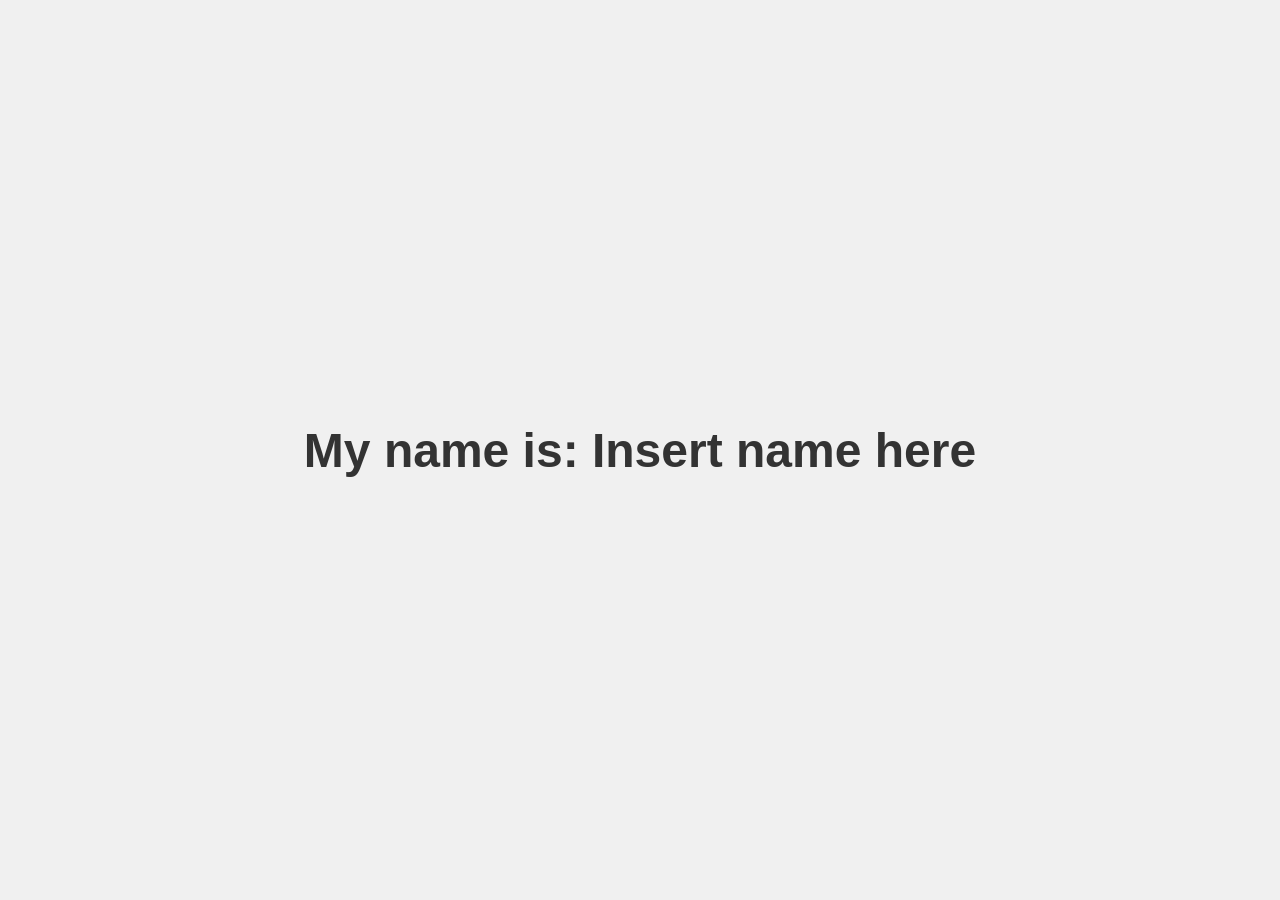
==== index.html @ 96b48de3 "my new basic website" ====
<!DOCTYPE html>
<html lang="en">
<head>
    <meta charset="UTF-8">
    <meta name="viewport" content="width=device-width, initial-scale=1.0">
    <title>Centered Name</title>
    <style>
        body {
            display: flex;
            justify-content: center;
            align-items: center;
            height: 100vh;
            margin: 0;
            font-family: Arial, sans-serif;
            background-color: #f0f0f0;
        }
        h1 {
            font-size: 3rem;
            color: #333;
        }
    </style>
</head>
<body>
    <h1>My name is: Insert name here</h1>
</body>
</html>
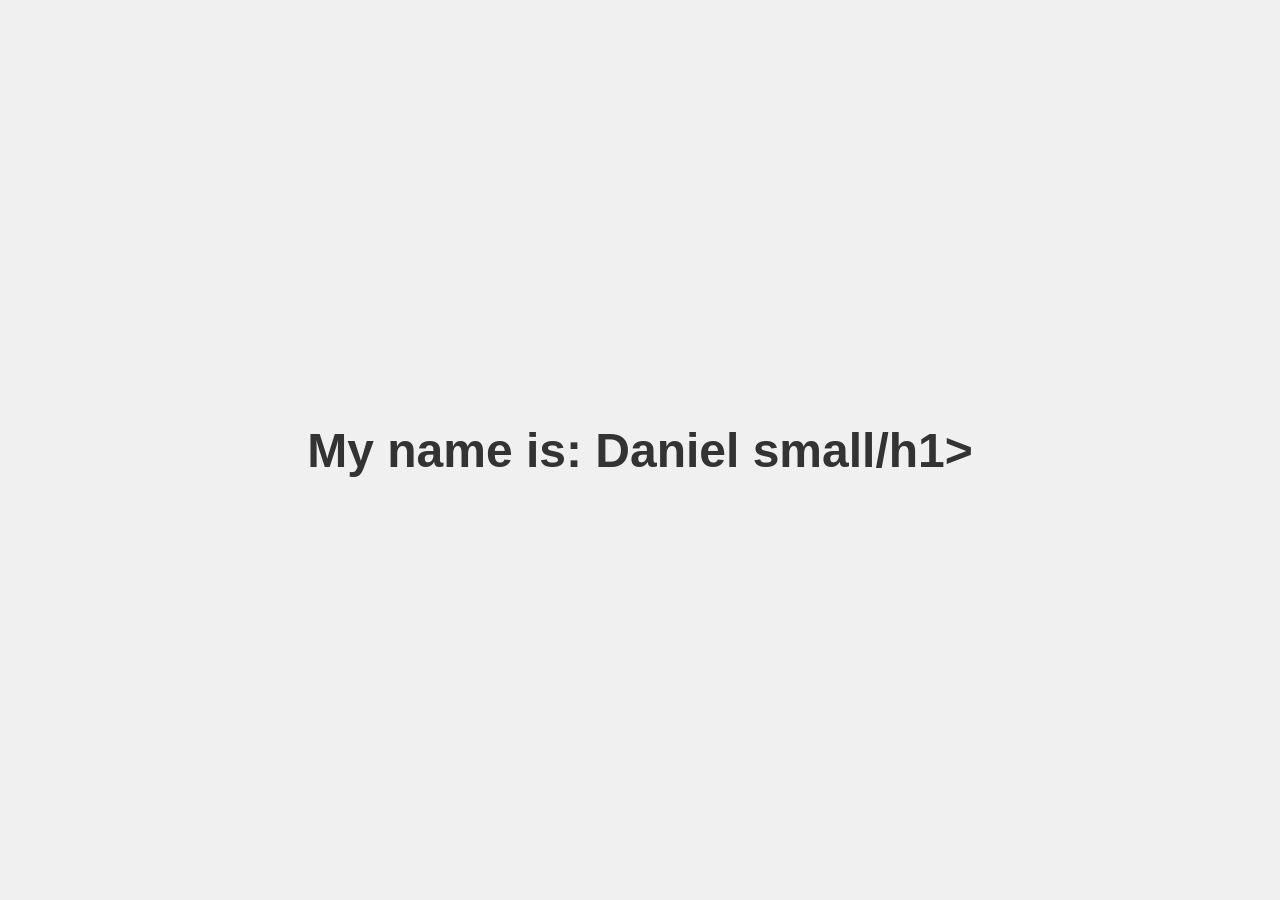
==== commit ffdcc499: "adding my name" ====
--- a/index.html
+++ b/index.html
@@ -21,6 +21,6 @@
     </style>
 </head>
 <body>
-    <h1>My name is: Insert name here</h1>
+    <h1>My name is: Daniel small/h1>
 </body>
 </html>
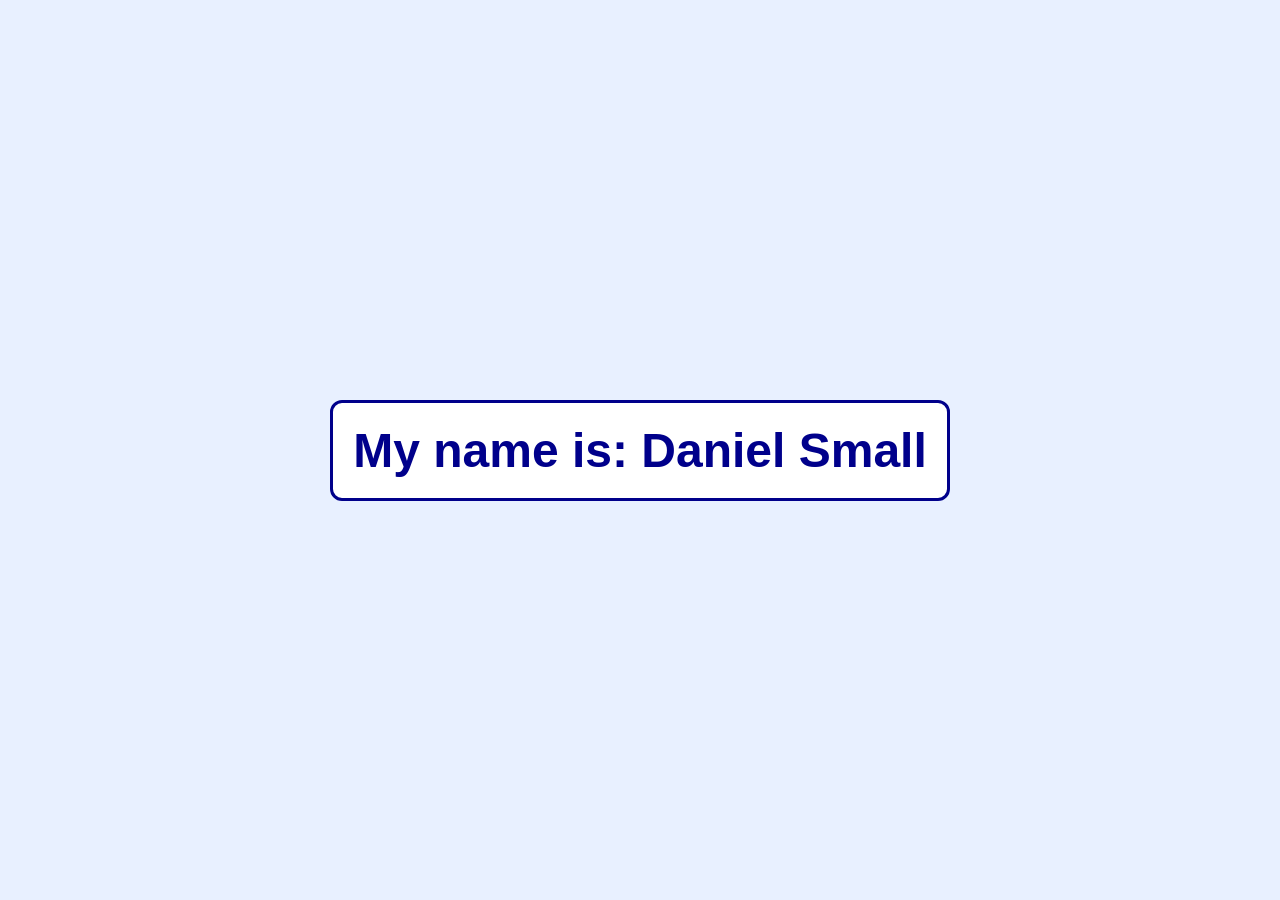
==== commit 58f38089: "changes" ====
--- a/index.html
+++ b/index.html
@@ -3,7 +3,8 @@
 <head>
     <meta charset="UTF-8">
     <meta name="viewport" content="width=device-width, initial-scale=1.0">
-    <title>Centered Name</title>
+    <title>Daniel Small Portfolio</title>
+
     <style>
         body {
             display: flex;
@@ -12,15 +13,21 @@
             height: 100vh;
             margin: 0;
             font-family: Arial, sans-serif;
-            background-color: #f0f0f0;
+            background-color: #e8f0ff;
         }
+
         h1 {
             font-size: 3rem;
-            color: #333;
+            color: darkblue;
+            border: 3px solid darkblue;
+            padding: 20px;
+            border-radius: 12px;
+            background-color: white;
         }
     </style>
 </head>
+
 <body>
-    <h1>My name is: Daniel small/h1>
+    <h1>My name is: Daniel Small</h1>
 </body>
 </html>
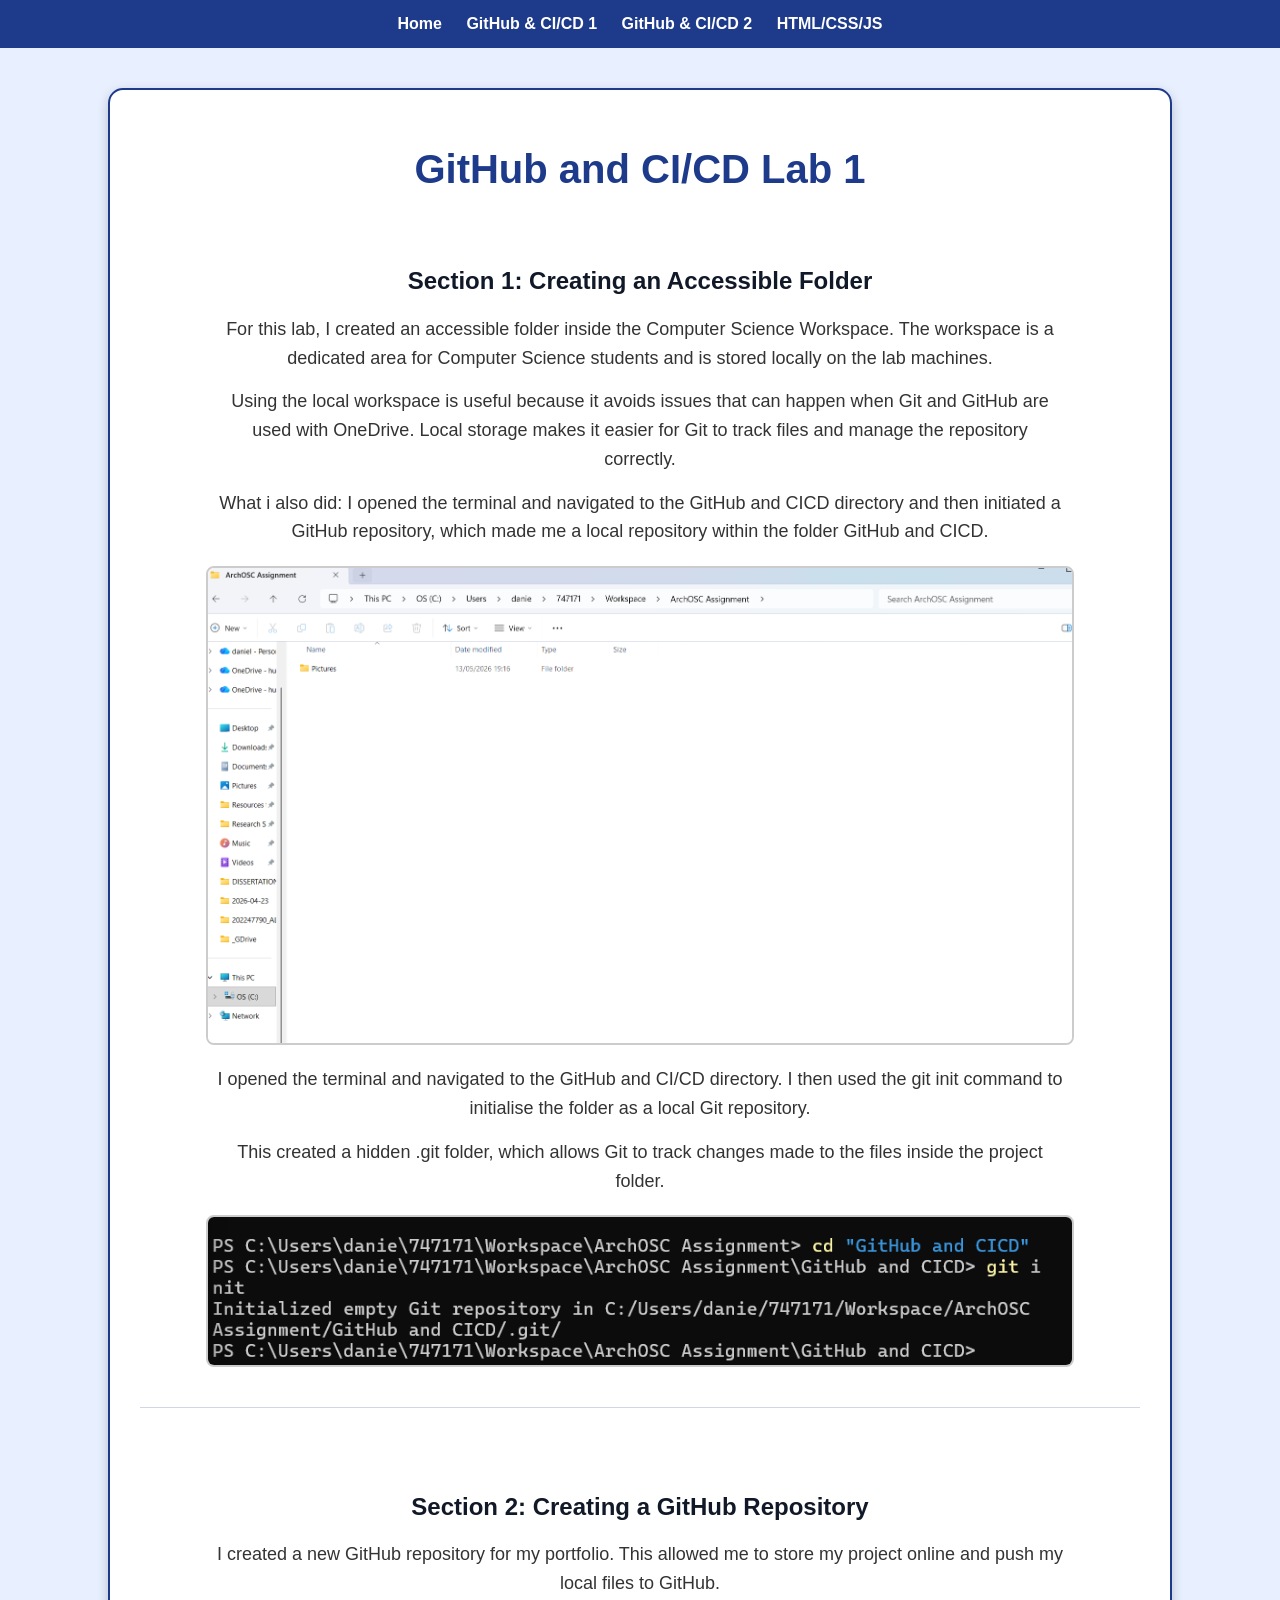
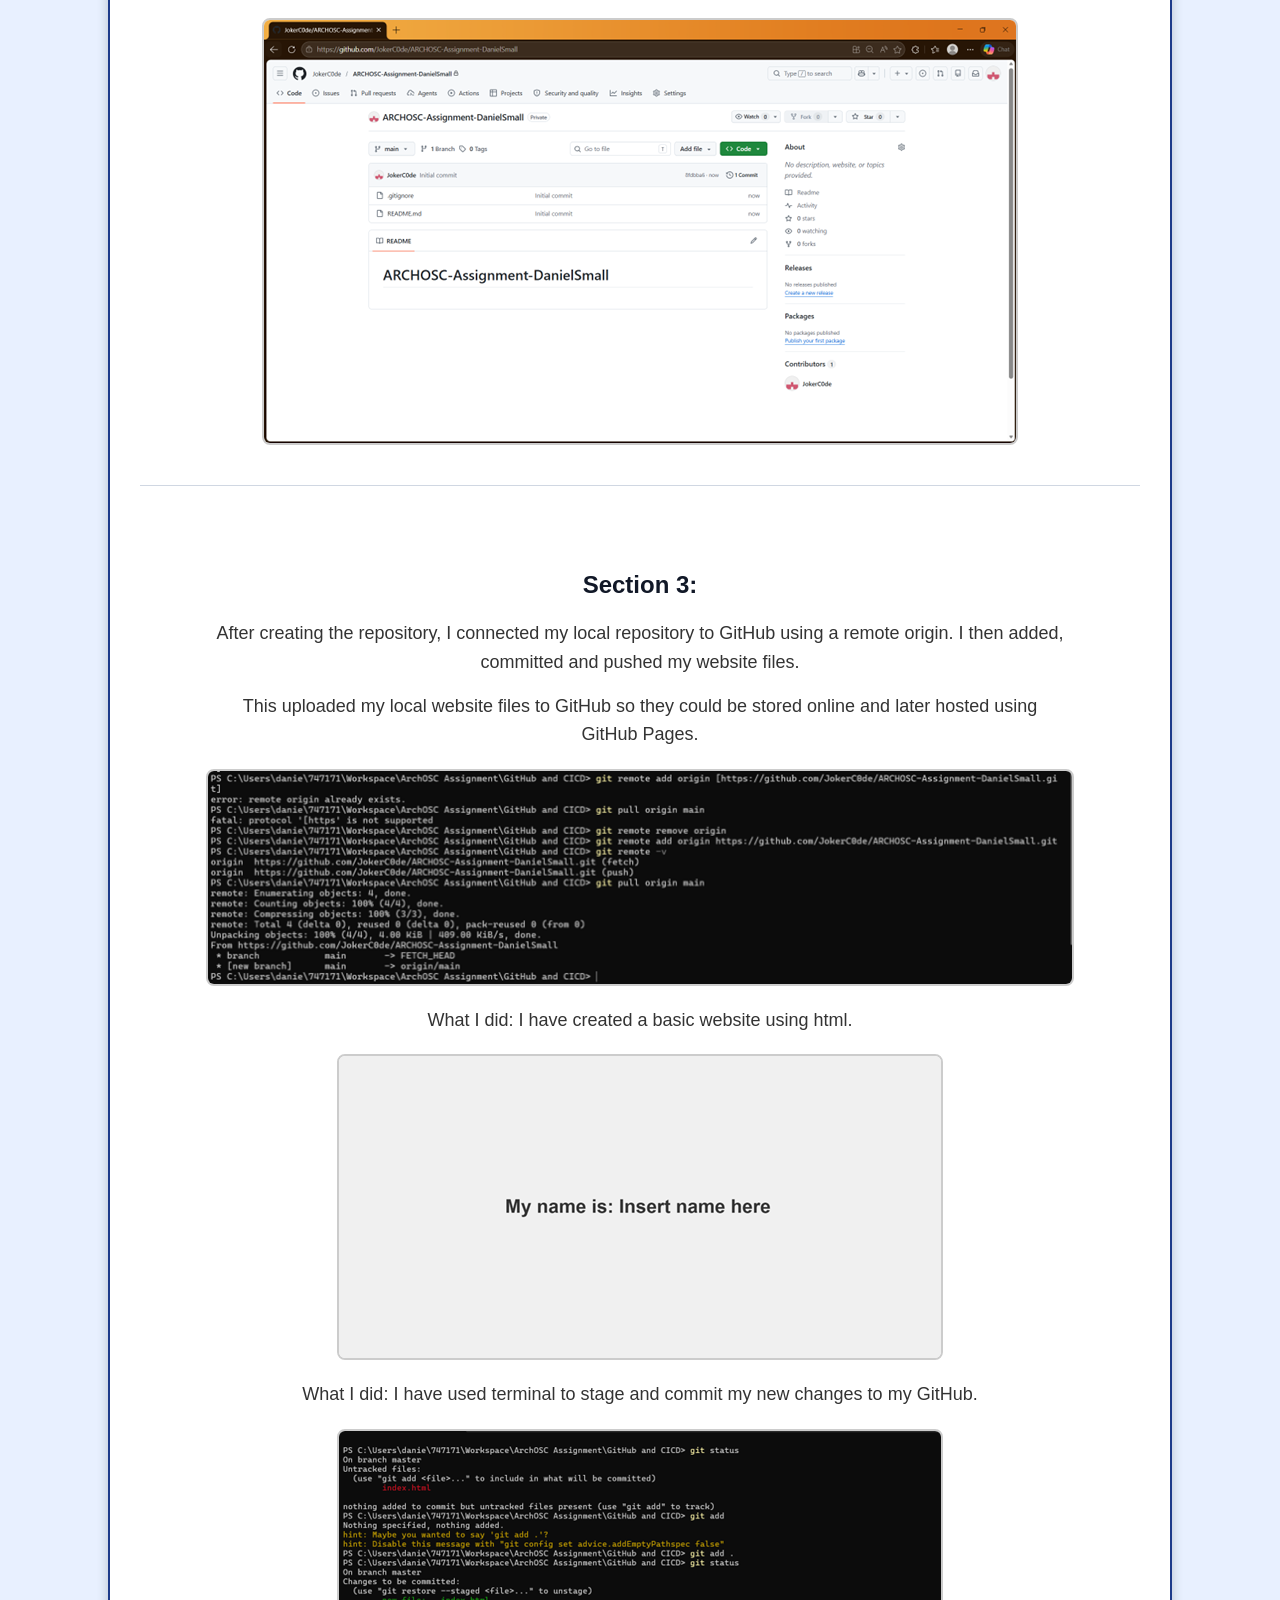
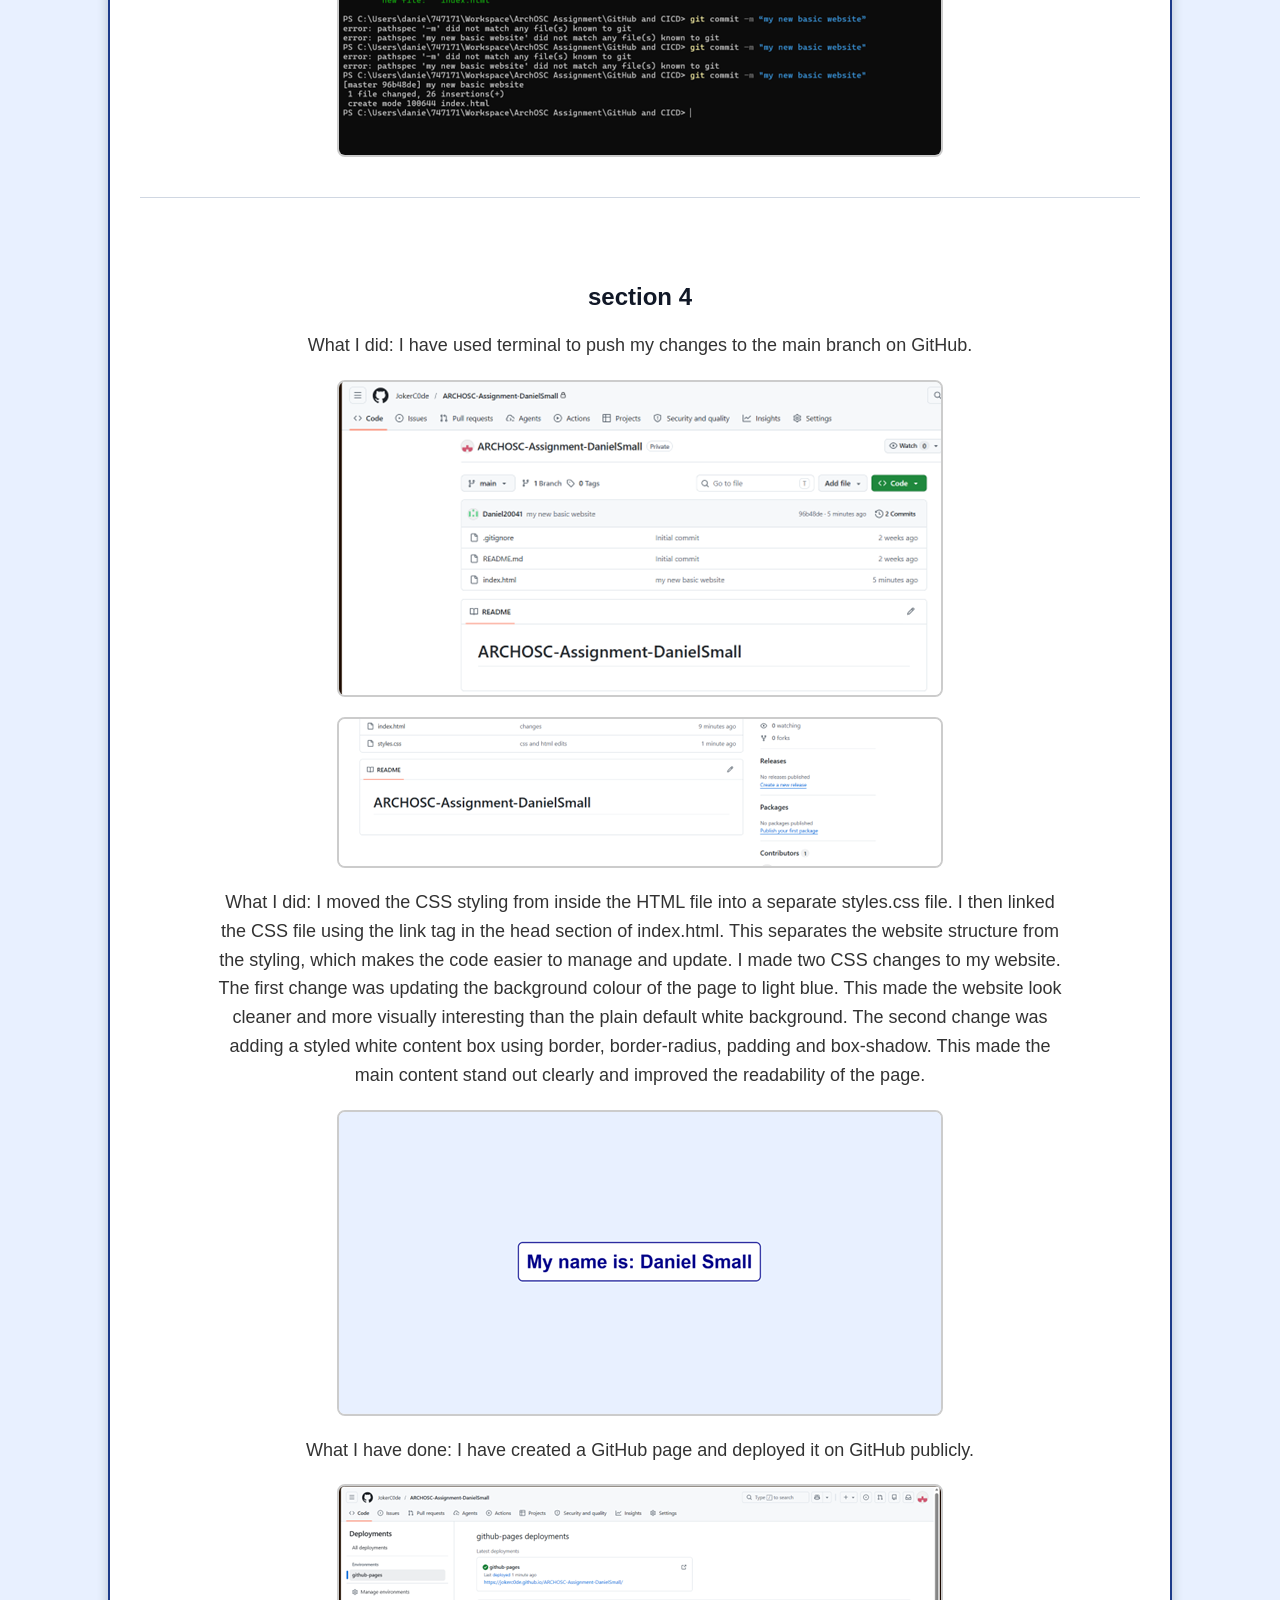
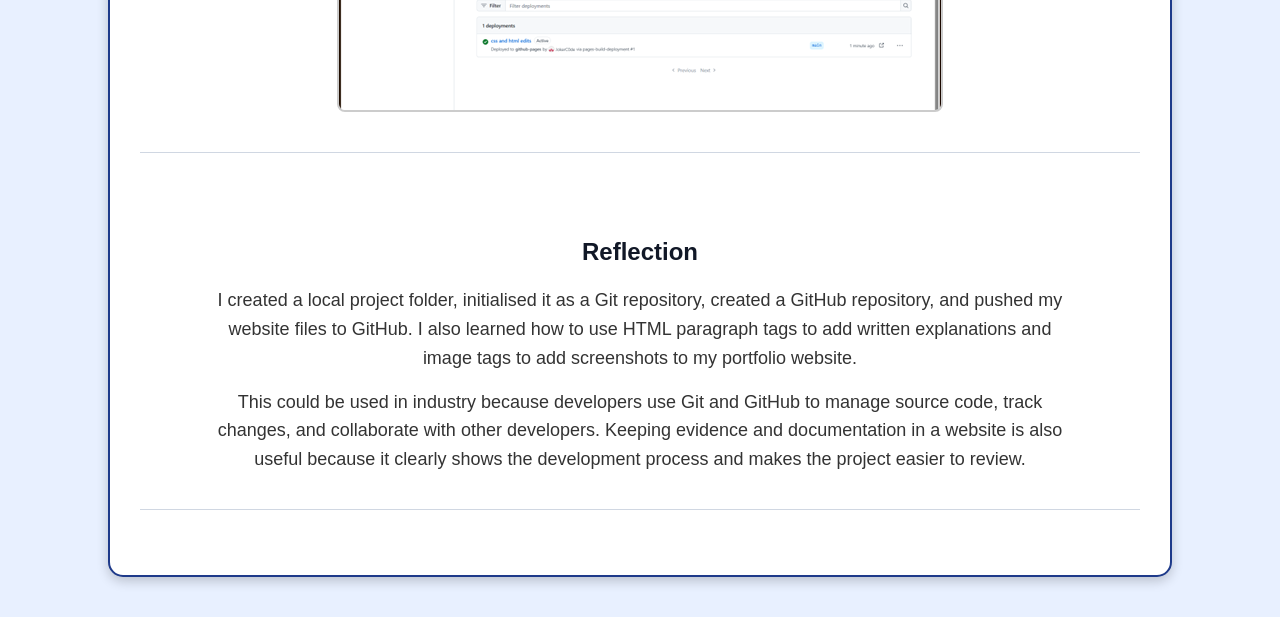
==== commit 3801d119: "lab 2" ====
--- a/index.html
+++ b/index.html
@@ -2,32 +2,156 @@
 <html lang="en">
 <head>
     <meta charset="UTF-8">
-    <meta name="viewport" content="width=device-width, initial-scale=1.0">
-    <title>Daniel Small Portfolio</title>
-
-    <style>
-        body {
-            display: flex;
-            justify-content: center;
-            align-items: center;
-            height: 100vh;
-            margin: 0;
-            font-family: Arial, sans-serif;
-            background-color: #e8f0ff;
-        }
-
-        h1 {
-            font-size: 3rem;
-            color: darkblue;
-            border: 3px solid darkblue;
-            padding: 20px;
-            border-radius: 12px;
-            background-color: white;
-        }
-    </style>
+    <title>GitHub and CI/CD Lab 1</title>
+    <link rel="stylesheet" href="styles.css">
 </head>
 
 <body>
-    <h1>My name is: Daniel Small</h1>
+
+<nav>
+    <a href="index.html">Home</a>
+    <a href="github-cicd-1.html">GitHub & CI/CD 1</a>
+    <a href="github-cicd-2.html">GitHub & CI/CD 2</a>
+    <a href="html-css-js.html">HTML/CSS/JS</a>
+</nav>
+
+<main>
+    <h1>GitHub and CI/CD Lab 1</h1>
+
+    <section>
+        <h2>Section 1: Creating an Accessible Folder</h2>
+
+        <p>
+            For this lab, I created an accessible folder inside the Computer Science Workspace.
+            The workspace is a dedicated area for Computer Science students and is stored locally
+            on the lab machines.
+        </p>
+
+        <p>
+            Using the local workspace is useful because it avoids issues that can happen when
+            Git and GitHub are used with OneDrive. Local storage makes it easier for Git to track
+            files and manage the repository correctly.
+        </p>
+
+        <p> 
+            What i also did: I opened the terminal and navigated to the GitHub and CICD directory and then initiated a GitHub repository,
+            which made me a local repository within the folder GitHub and CICD.
+        </p>     
+
+        <img src="Pictures/lab 2 folder creation.png"  alt="Screenshot showing the workspace folder">
+
+         <p>
+            I opened the terminal and navigated to the GitHub and CI/CD directory. I then used
+            the git init command to initialise the folder as a local Git repository.
+        </p>
+
+        
+        <p>
+            This created a hidden .git folder, which allows Git to track changes made to the files
+            inside the project folder.
+        </p>
+
+        <img src="Pictures/git init cicd lab 2.png" alt="Screenshot showing git init command">
+
+    </section>
+   
+
+   
+
+    <section>
+        <h2>Section 2: Creating a GitHub Repository</h2>
+
+        <p>
+            I created a new GitHub repository for my portfolio. This allowed me to store my project
+            online and push my local files to GitHub.
+        </p>
+
+        <img src="Pictures/github-repository.png" alt="Screenshot showing the GitHub repository">
+    </section>
+
+
+
+
+    <section>
+        <h2>Section 3:</h2>
+
+        <p>
+            After creating the repository, I connected my local repository to GitHub using a remote
+            origin. I then added, committed and pushed my website files.
+        </p>
+
+     
+        <p>
+            This uploaded my local website files to GitHub so they could be stored online and later
+            hosted using GitHub Pages.
+        </p>
+
+        <img src="Pictures/git origin.png" alt="Screenshot showing git push command">
+
+        <p>
+            What I did: I have created a basic website using html. 
+        </p>
+
+        <img src="Pictures/basic website.png" alt = "Basic website">
+
+        <p>
+            What I did: I have used terminal to stage and commit my new changes to my GitHub.
+        </p>
+
+        <img src="Pictures/git commit.png">
+
+
+
+    </section>
+
+    <section> 
+        <h2> section 4 </h2>
+
+        <p>
+            What I did: I have used terminal to push my changes to the main branch on GitHub. 
+        </p>
+
+        <img src = "Pictures/GitHub main branch.png">
+
+        <img src="Pictures/branch 2.0.png">
+
+
+        <p> 
+            What I did: I moved the CSS styling from inside the HTML file into a separate styles.css file. I then linked the CSS file using the link tag in the head section of index.html. This separates the website structure from the styling, which makes the code easier to manage and update. I made two CSS changes to my website.
+            The first change was updating the background colour of the page to light blue. This made the website look cleaner and more visually interesting than the plain default white background.
+            The second change was adding a styled white content box using border, border-radius, padding and box-shadow. This made the main content stand out clearly and improved the readability of the page.
+
+        </p>
+
+        <img src="Pictures/new changes.png ">
+
+        <p> 
+            What I have done: I have created a GitHub page and deployed it on GitHub publicly.
+        </p>
+        <img src="Pictures/github pages.png">
+
+    </section>
+
+
+
+    <section>
+        <h2>Reflection</h2>
+
+        <p>
+             I created a local project folder, initialised it as a Git repository, created a
+            GitHub repository, and pushed my website files to GitHub. I also learned how to use
+            HTML paragraph tags to add written explanations and image tags to add screenshots to
+            my portfolio website.
+        </p>
+
+        <p>
+            This could be used in industry because developers use Git and GitHub to manage source
+            code, track changes, and collaborate with other developers. Keeping evidence and
+            documentation in a website is also useful because it clearly shows the development
+            process and makes the project easier to review.
+        </p>
+    </section>
+</main>
+
 </body>
 </html>
--- a/styles.css
+++ b/styles.css
@@ -0,0 +1,84 @@
+body {
+    font-family: Arial, sans-serif;
+    background-color: #e8f0ff;
+    margin: 0;
+    padding: 0;
+    text-align: center;
+    color: #222;
+}
+
+main {
+    background-color: white;
+    width: 80%;
+    max-width: 1000px;
+    margin: 40px auto;
+    padding: 30px;
+    border-radius: 15px;
+    border: 2px solid #1e3a8a;
+    box-shadow: 0 4px 12px rgba(0, 0, 0, 0.2);
+}
+
+h1 {
+    color: #1e3a8a;
+    font-size: 40px;
+    margin-bottom: 25px;
+}
+
+h2 {
+    color: #111827;
+    font-size: 24px;
+    margin-top: 30px;
+}
+
+p {
+    font-size: 18px;
+    color: #333;
+    line-height: 1.6;
+    max-width: 850px;
+    margin: 15px auto;
+}
+
+section {
+    margin-bottom: 35px;
+    padding: 20px;
+    border-bottom: 1px solid #d0d7e2;
+}
+
+img {
+    width: auto;
+    max-width: 90%;
+    height: auto;
+    max-height: 600px;
+    display: block;
+    margin: 20px auto;
+    border: 2px solid #ccc;
+    border-radius: 8px;
+}
+
+pre {
+    background-color: #111827;
+    color: white;
+    padding: 15px;
+    border-radius: 8px;
+    overflow-x: auto;
+    text-align: left;
+    max-width: 850px;
+    margin: 20px auto;
+}
+
+nav {
+    background-color: #1e3a8a;
+    padding: 15px;
+}
+
+nav a {
+    color: white;
+    text-decoration: none;
+    margin: 10px;
+    font-weight: bold;
+}
+
+nav a:hover {
+    color: yellow;
+    text-decoration: underline;
+}
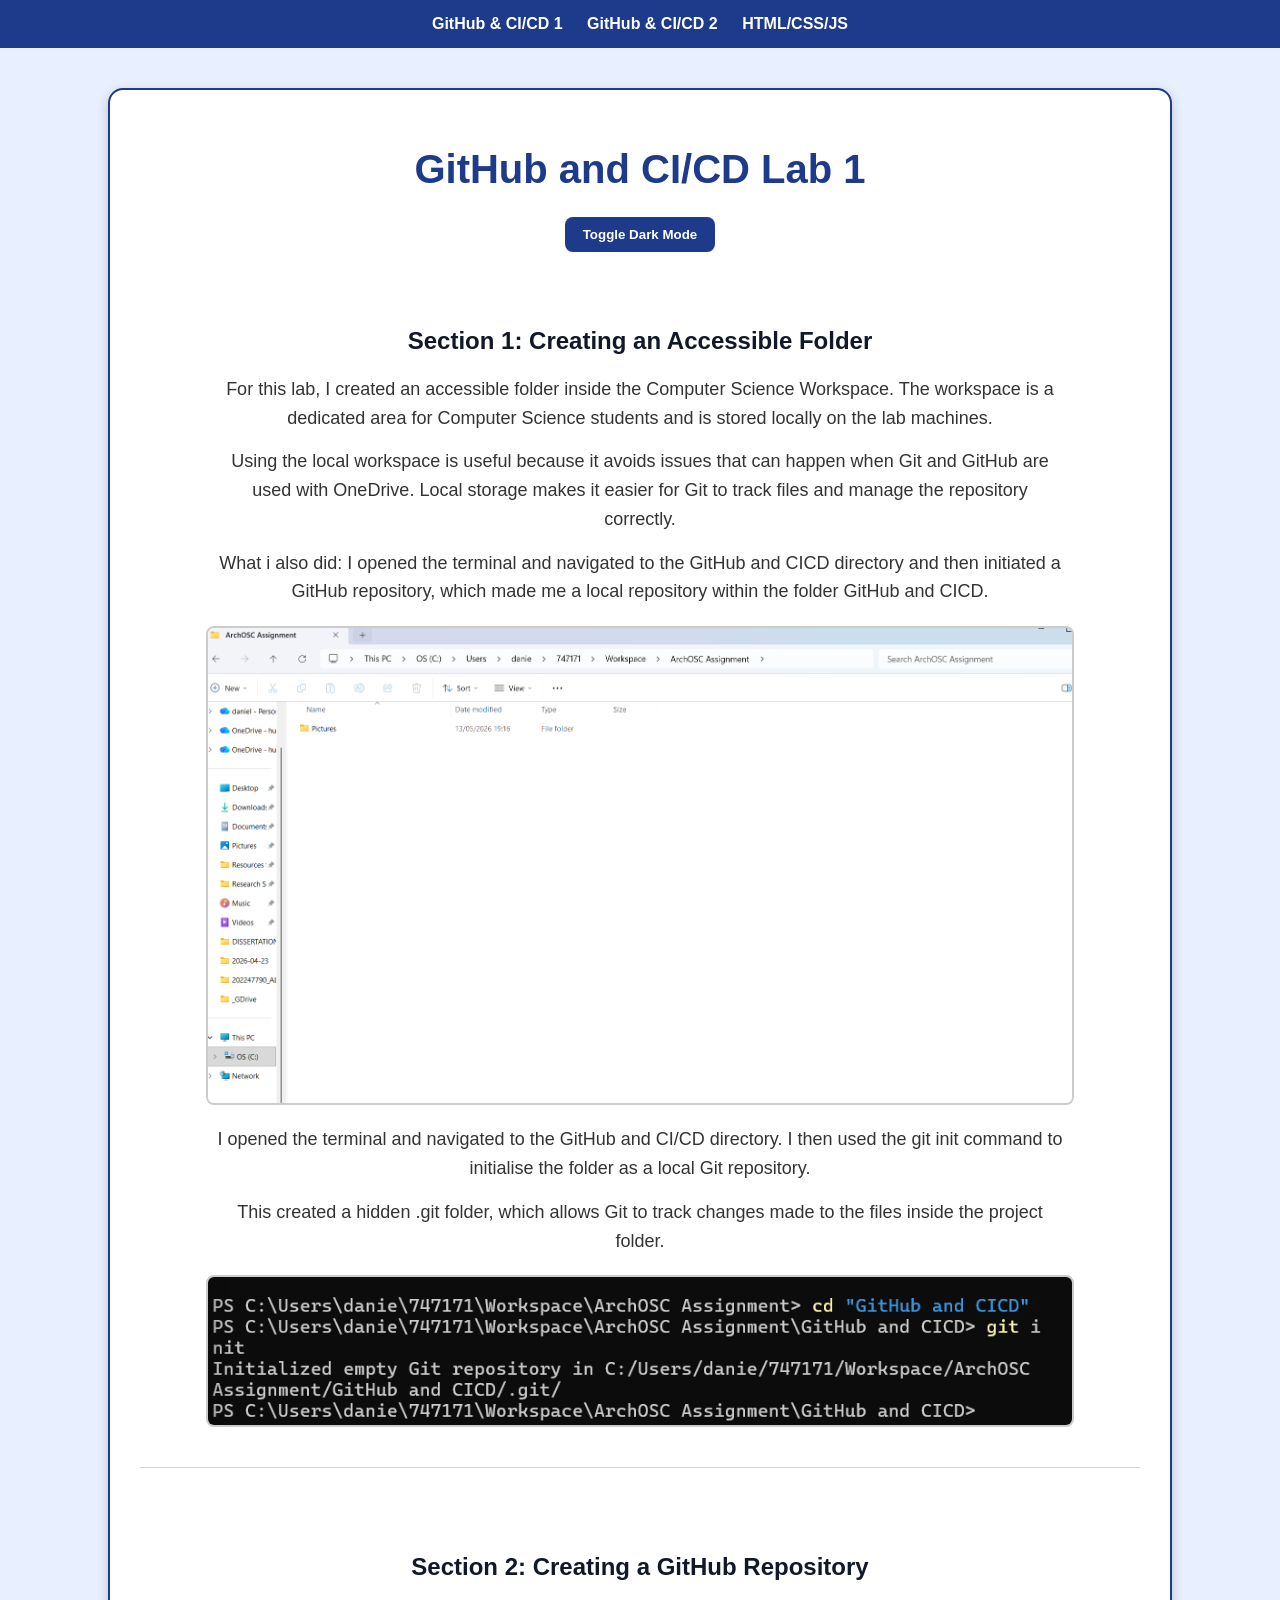
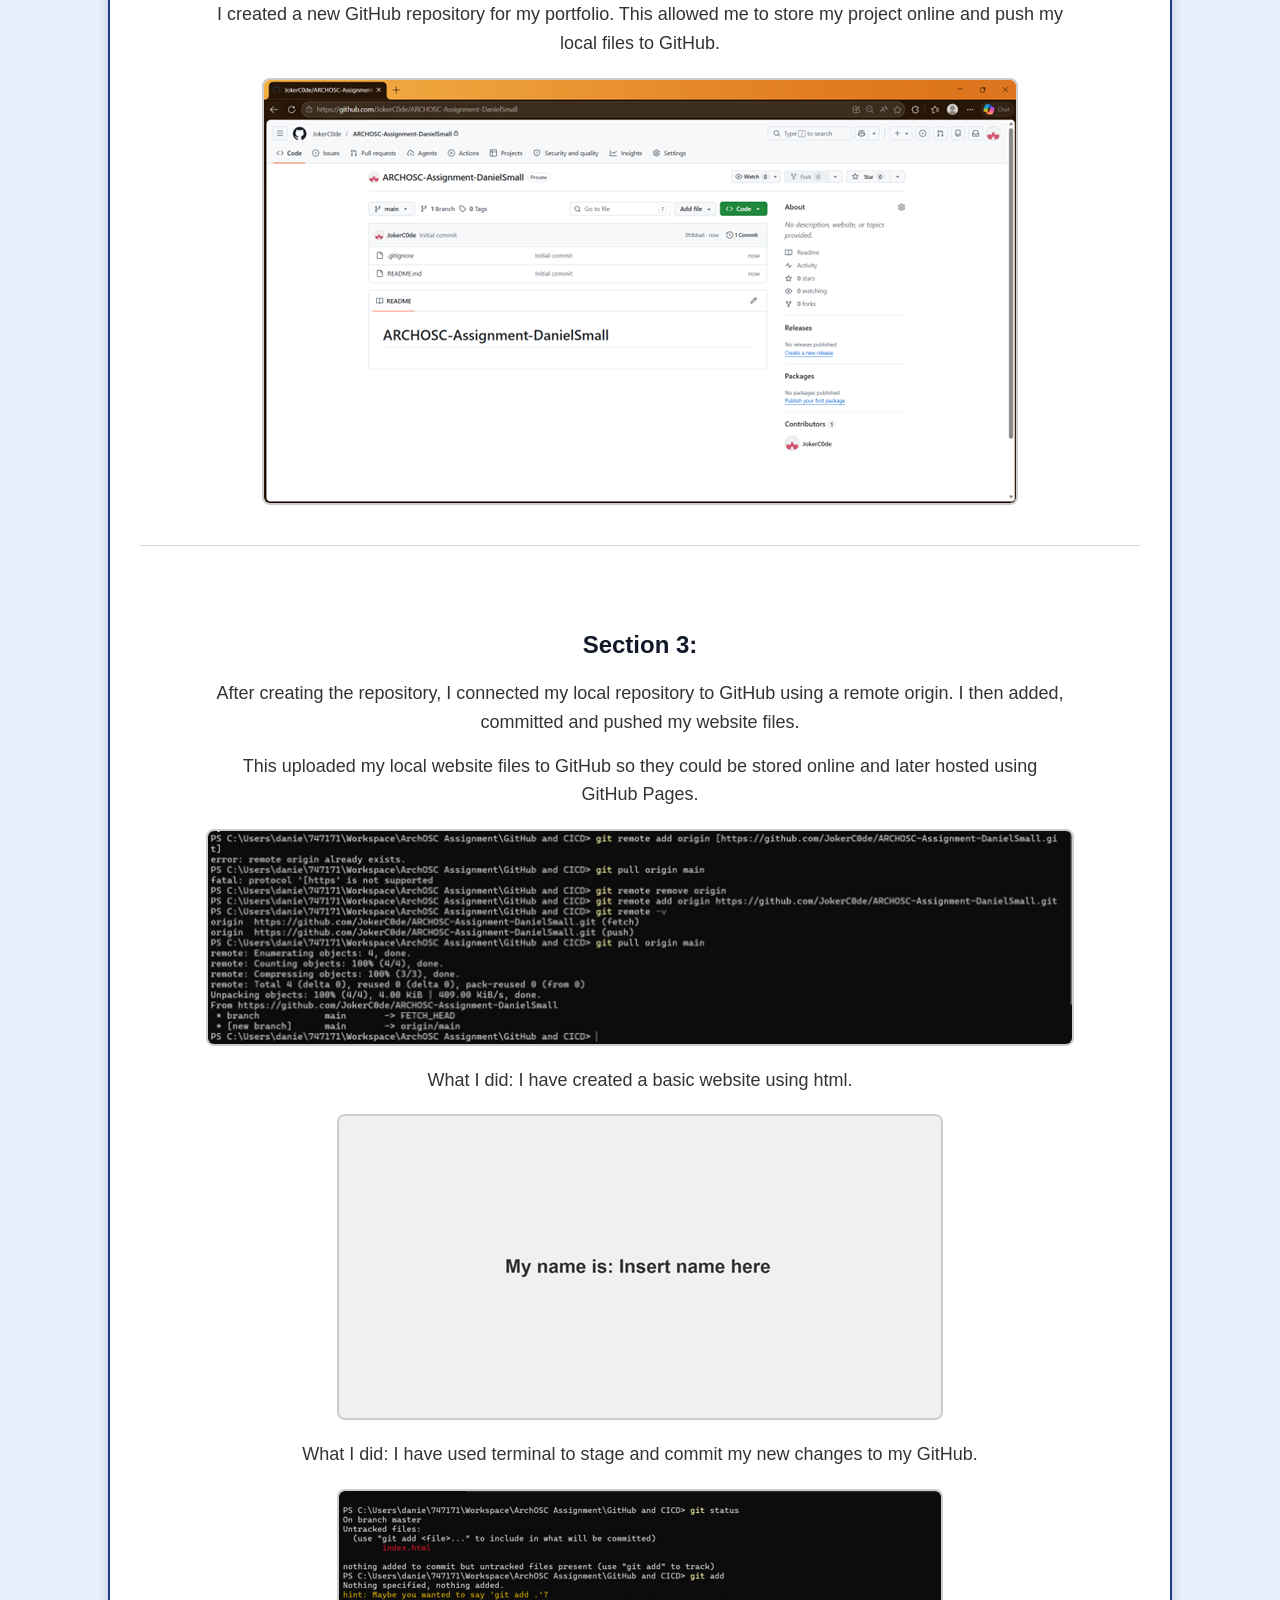
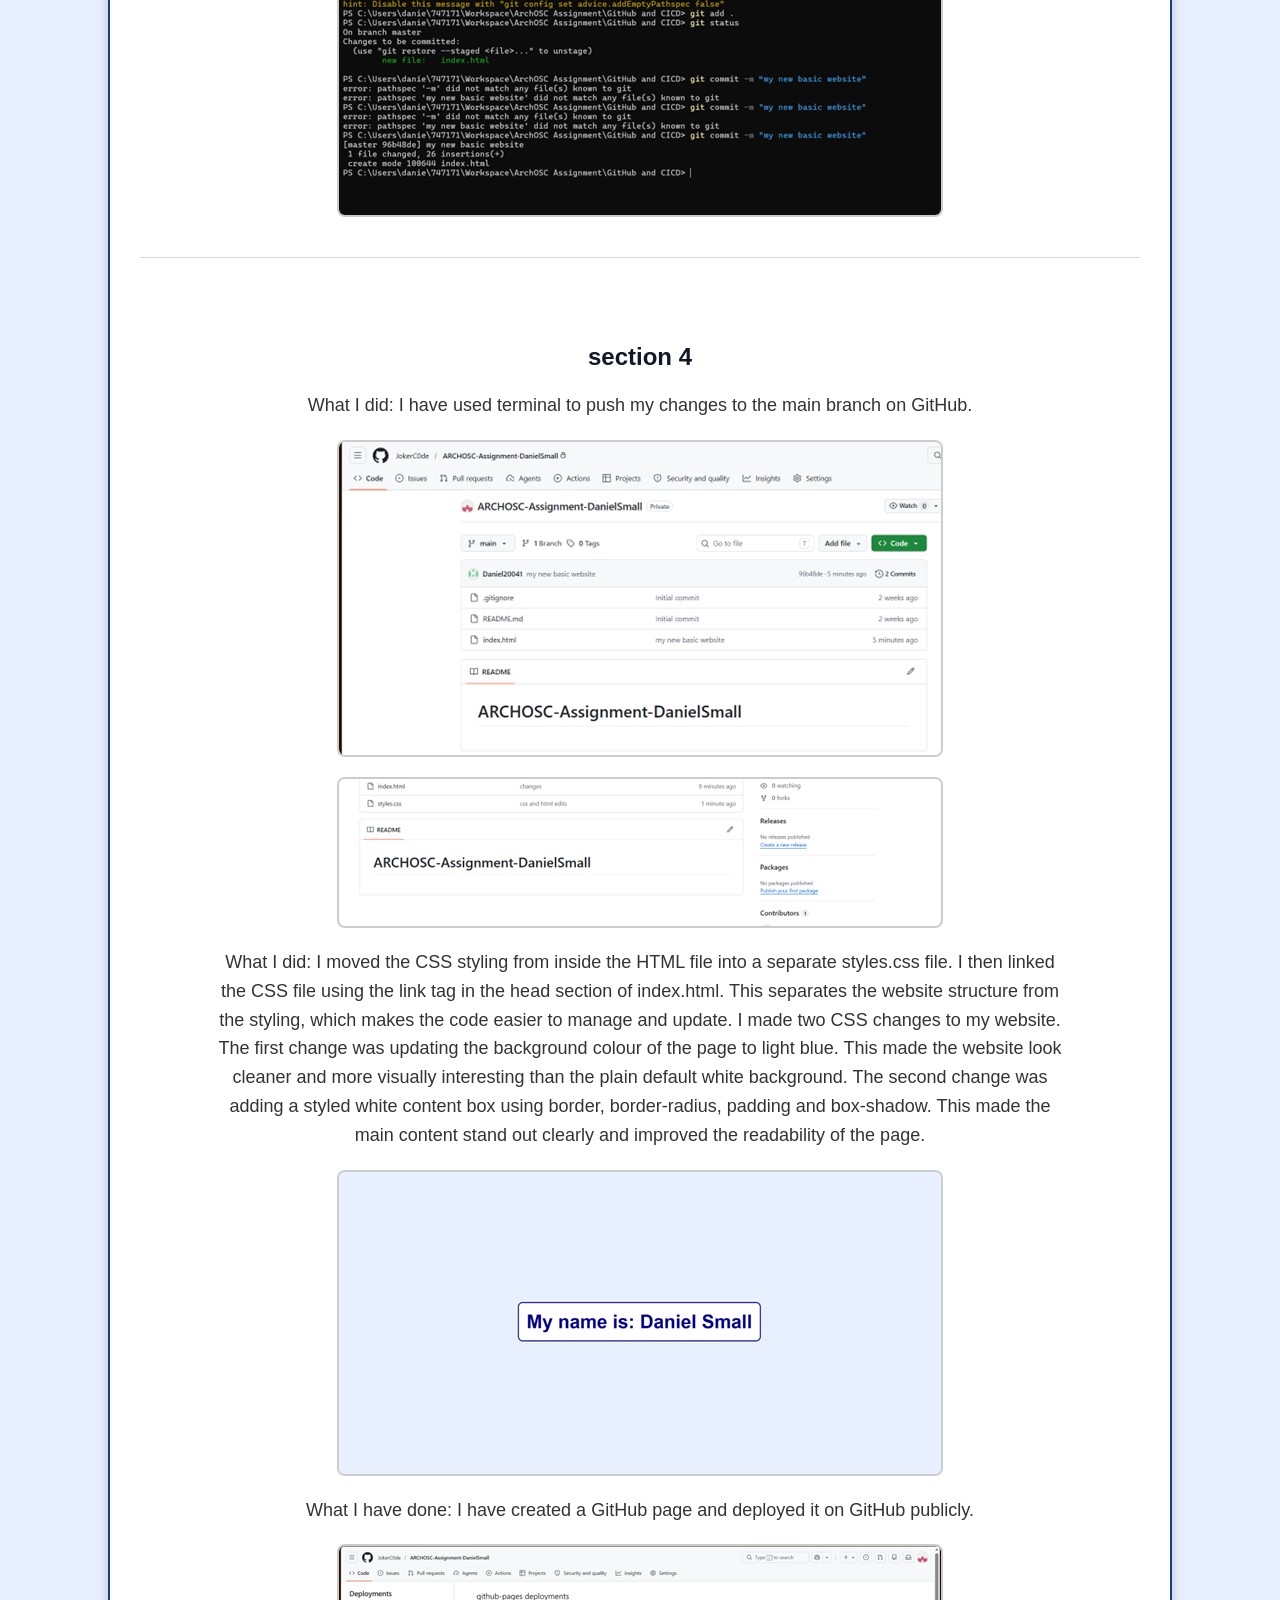
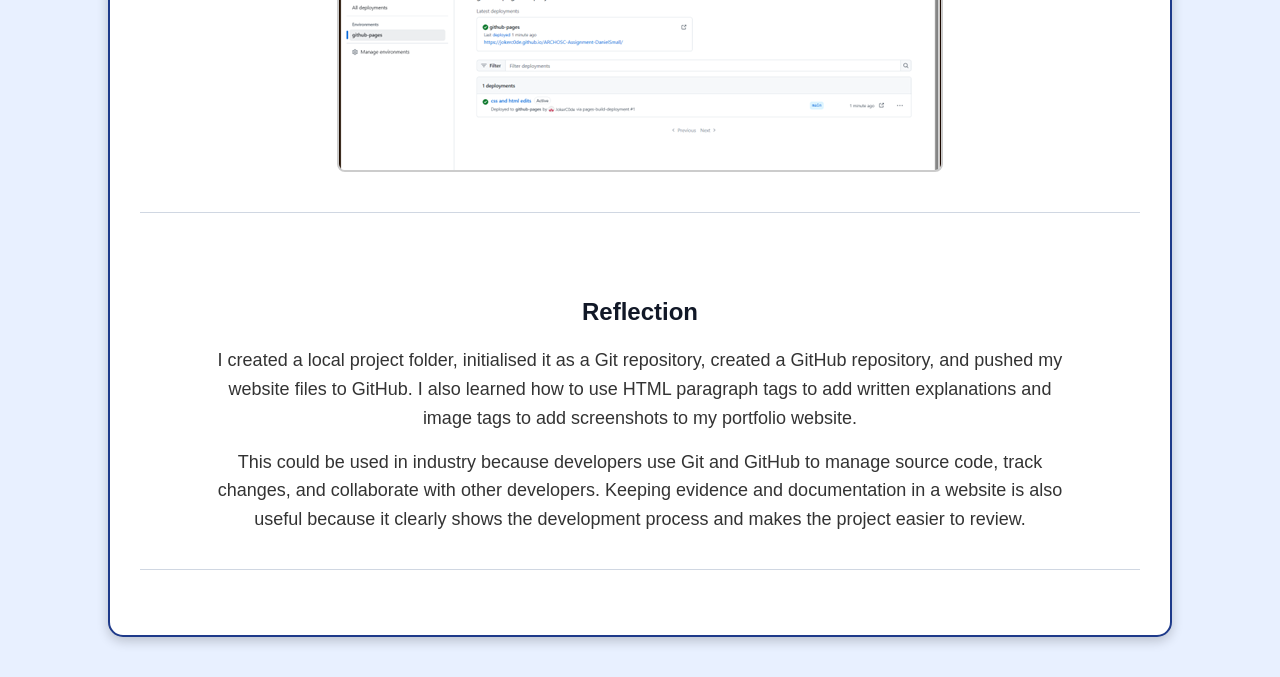
==== commit 4c3c224b: "lab html/css/javascript" ====
--- a/index.html
+++ b/index.html
@@ -9,14 +9,15 @@
 <body>
 
 <nav>
-    <a href="index.html">Home</a>
-    <a href="github-cicd-1.html">GitHub & CI/CD 1</a>
+    <a href="index.html">GitHub & CI/CD 1</a>
     <a href="github-cicd-2.html">GitHub & CI/CD 2</a>
     <a href="html-css-js.html">HTML/CSS/JS</a>
 </nav>
 
 <main>
     <h1>GitHub and CI/CD Lab 1</h1>
+
+    <button id="darkModeBtn">Toggle Dark Mode</button>
 
     <section>
         <h2>Section 1: Creating an Accessible Folder</h2>
@@ -152,6 +153,6 @@
         </p>
     </section>
 </main>
-
+<script src="script.js"></script>
 </body>
 </html>
--- a/styles.css
+++ b/styles.css
@@ -81,4 +81,42 @@
 nav a:hover {
     color: yellow;
     text-decoration: underline;
+}
+
+#darkModeBtn {
+    background-color: #1e3a8a;
+    color: white;
+    padding: 10px 18px;
+    border: none;
+    border-radius: 8px;
+    font-weight: bold;
+    cursor: pointer;
+    margin-bottom: 25px;
+}
+
+#darkModeBtn:hover {
+    background-color: #2563eb;
+}
+
+.dark-mode {
+    background-color: #111827;
+    color: white;
+}
+
+.dark-mode main {
+    background-color: #1f2937;
+    border-color: #60a5fa;
+}
+
+.dark-mode h1,
+.dark-mode h2 {
+    color: #93c5fd;
+}
+
+.dark-mode p {
+    color: #f3f4f6;
+}
+
+.dark-mode section {
+    border-bottom-color: #374151;
 }
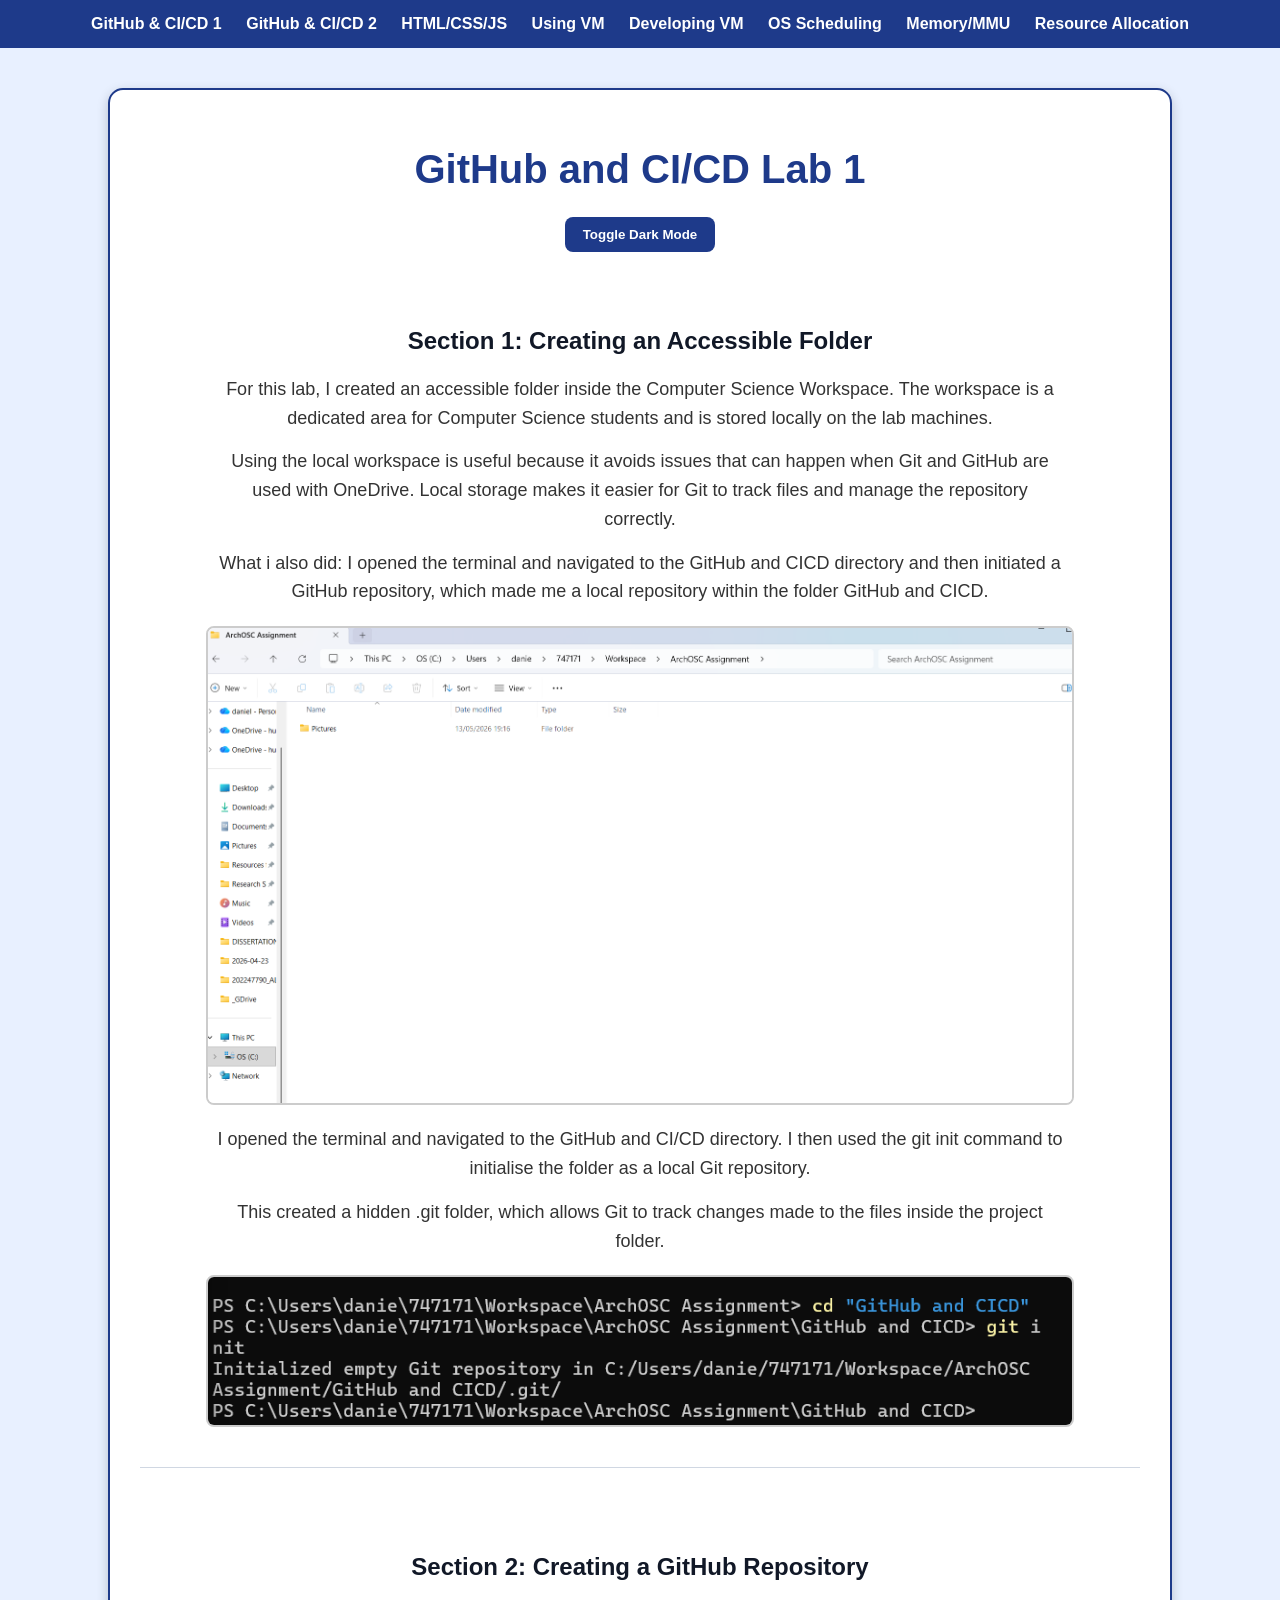
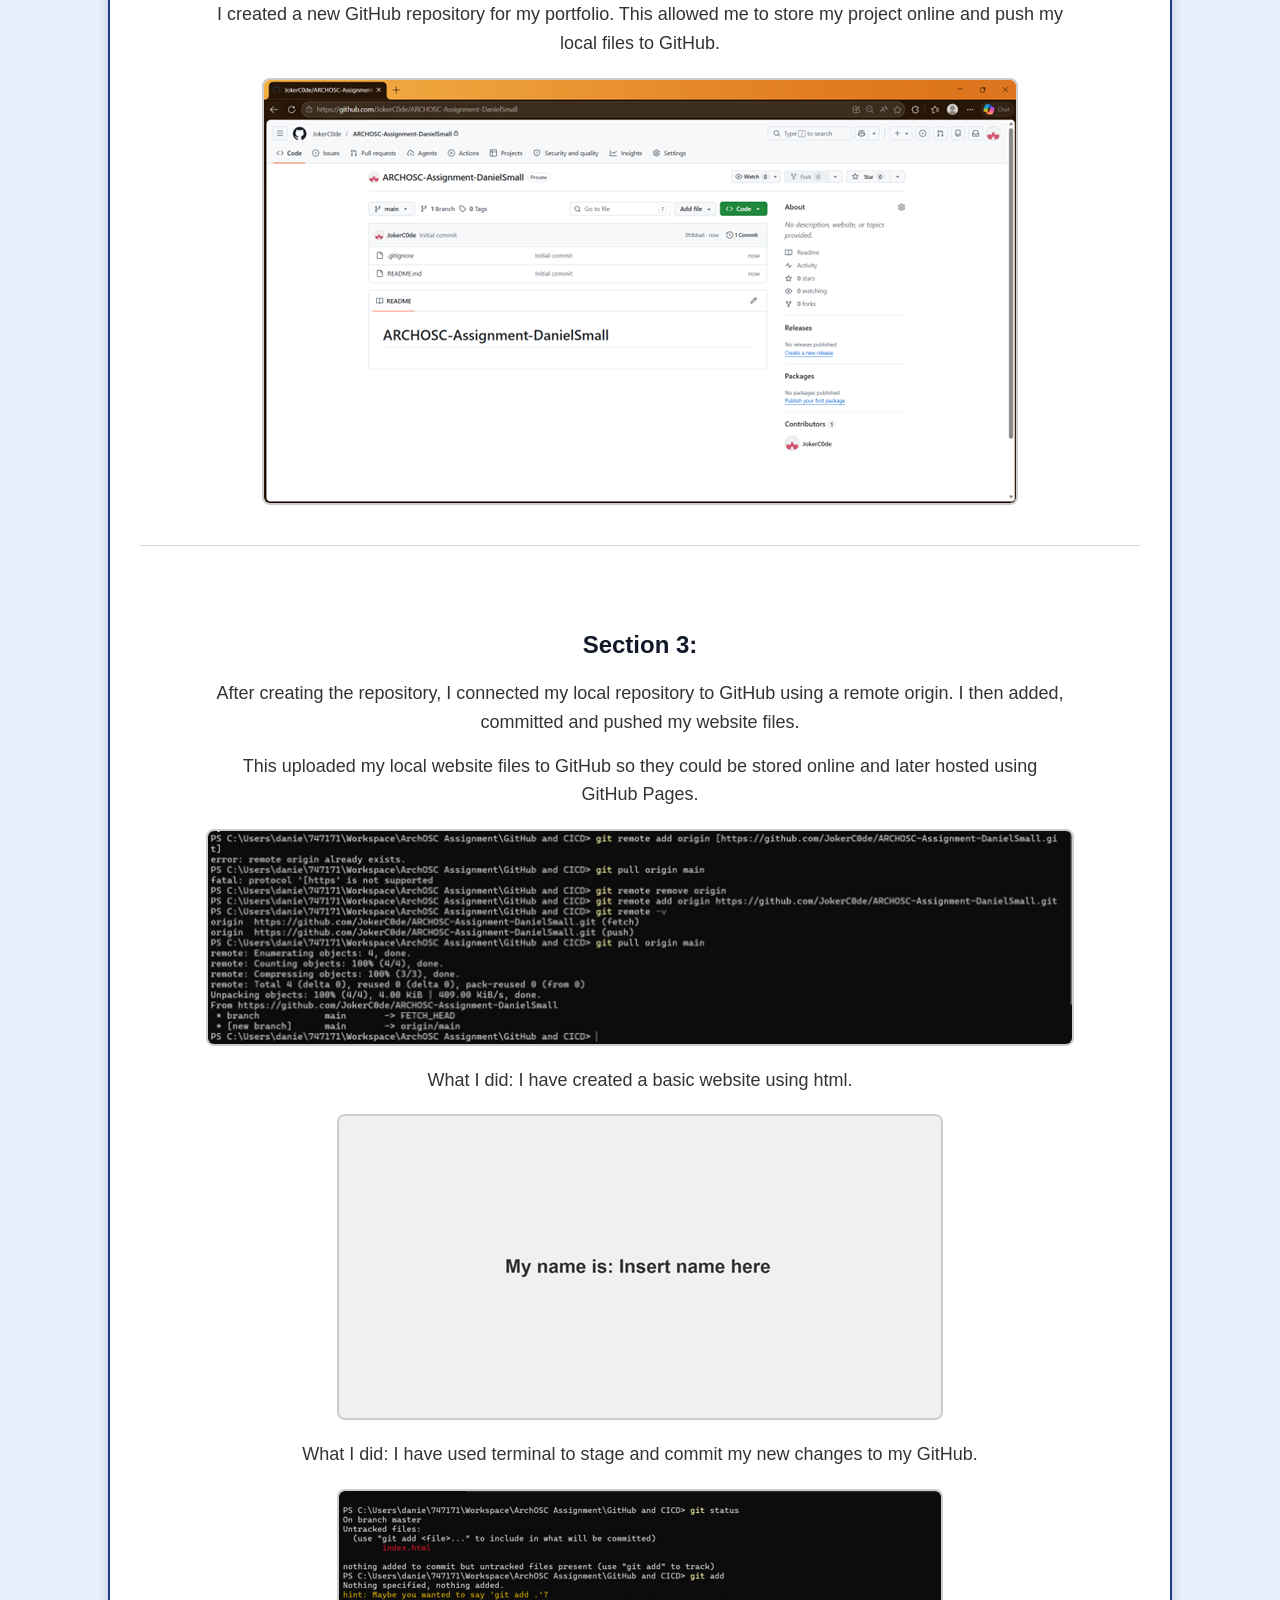
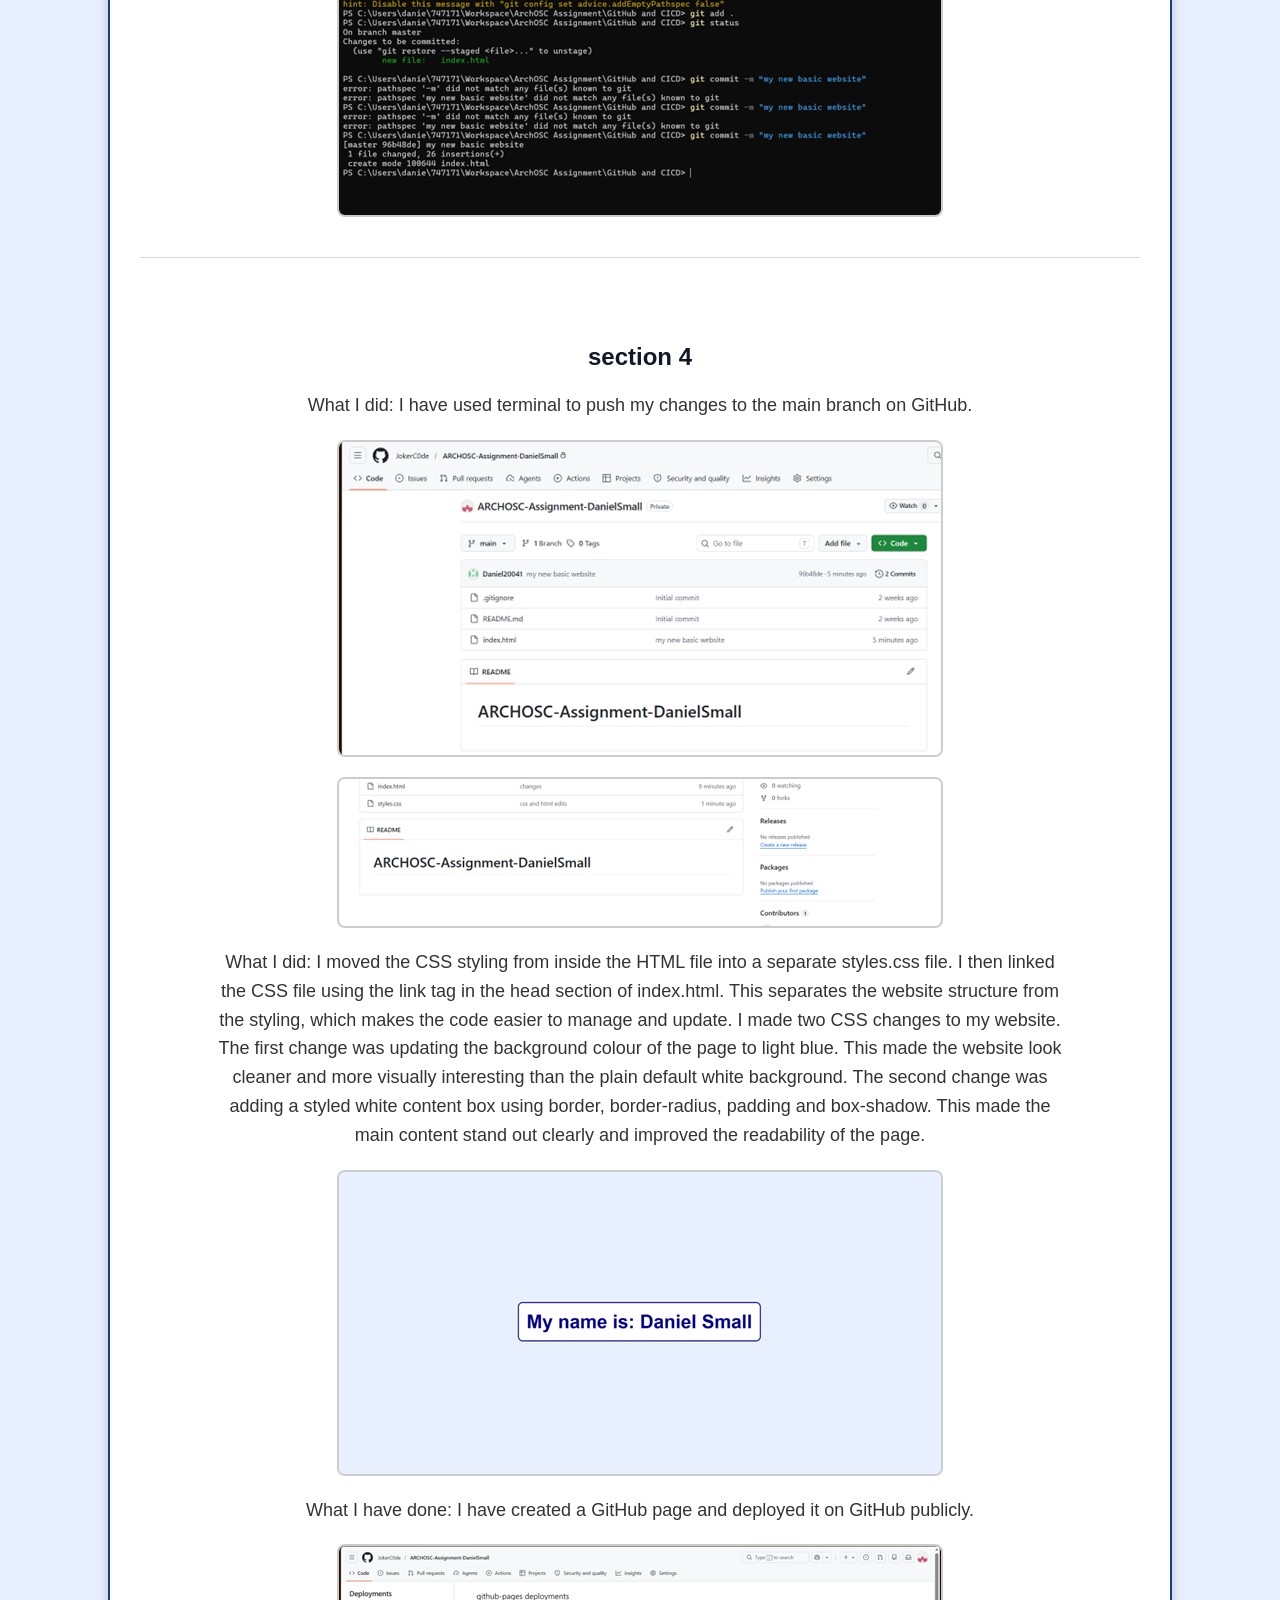
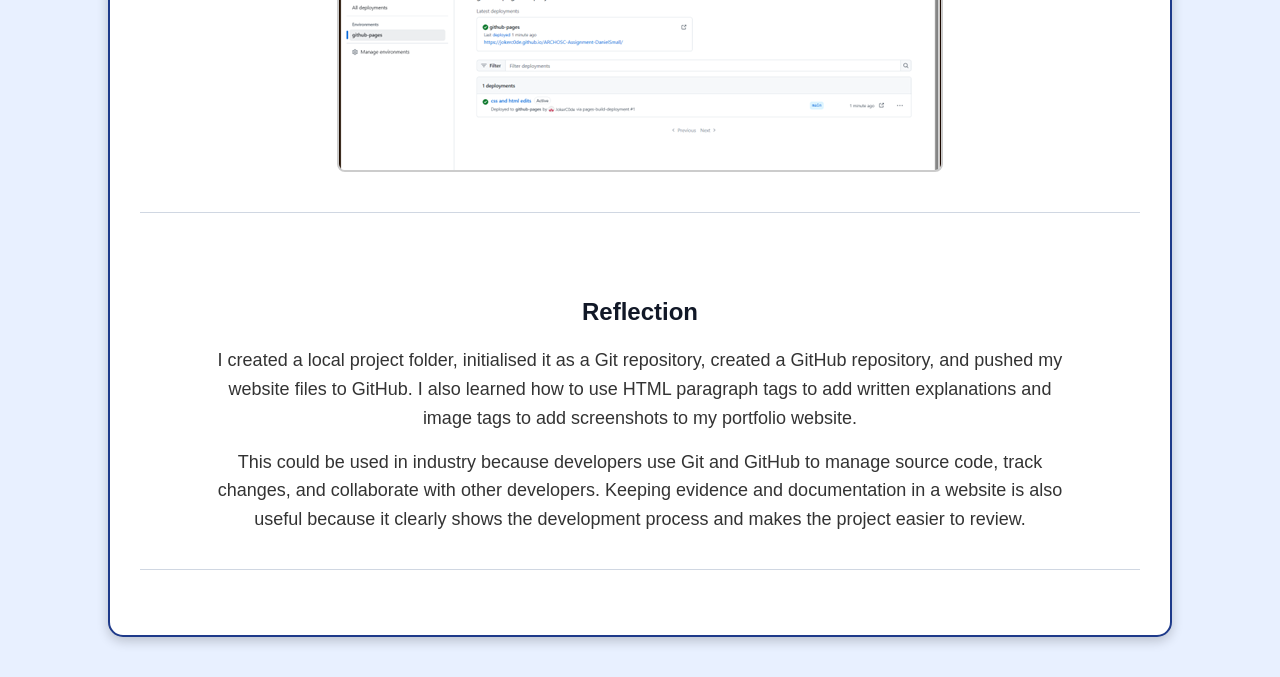
==== commit 3dda2a20: "using vm fixing" ====
--- a/index.html
+++ b/index.html
@@ -12,6 +12,11 @@
     <a href="index.html">GitHub & CI/CD 1</a>
     <a href="github-cicd-2.html">GitHub & CI/CD 2</a>
     <a href="html-css-js.html">HTML/CSS/JS</a>
+    <a href="using-vm.html">Using VM</a>
+    <a href="developing-vm.html">Developing VM</a>
+    <a href="os-scheduling.html">OS Scheduling</a>
+    <a href="memory-mmu.html">Memory/MMU</a>
+    <a href="resource-allocation.html">Resource Allocation</a>
 </nav>
 
 <main>
